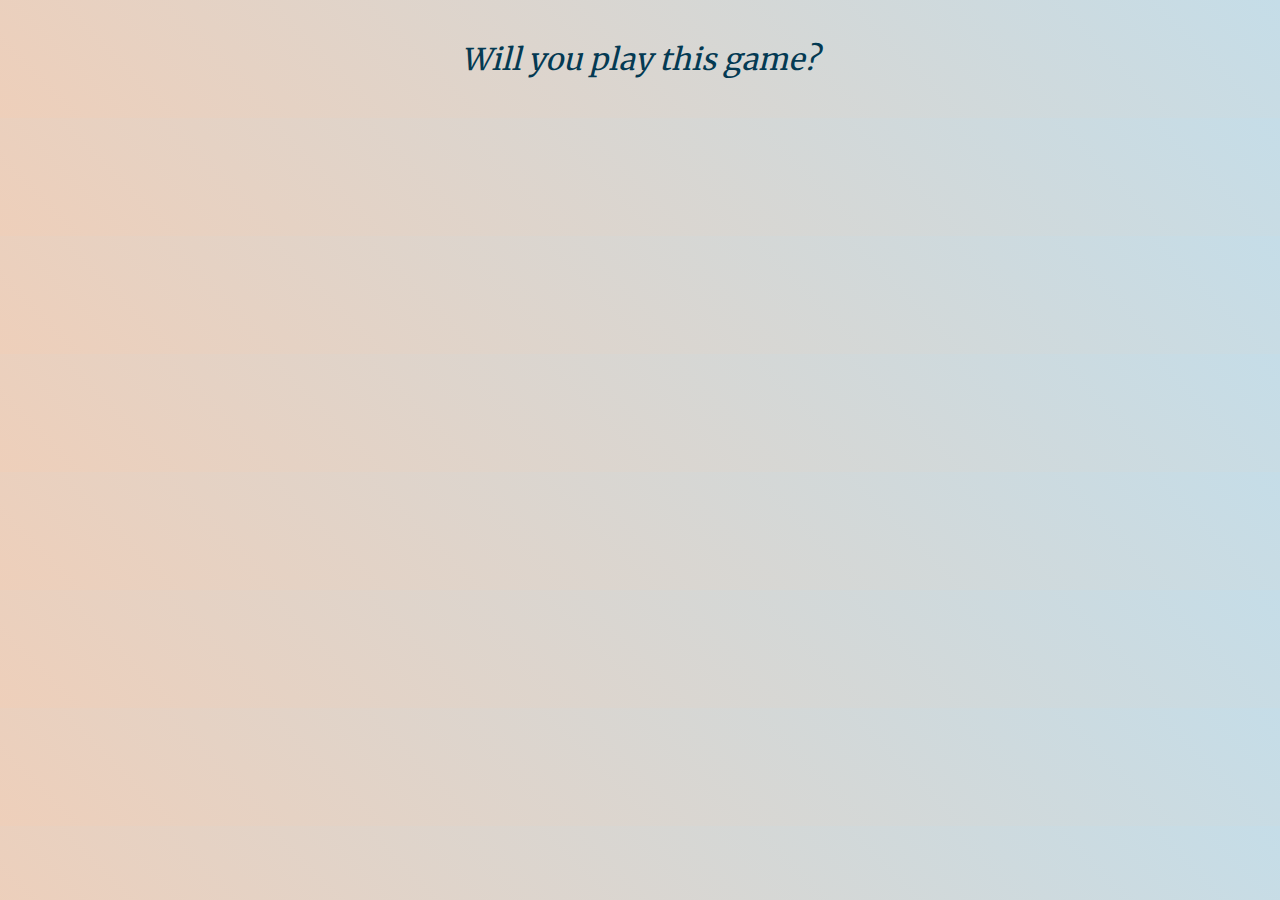
==== tic-tac-toe/index.html @ d2f7ec9b "feat: add header" ====
<!DOCTYPE html>
<html lang="en">
    <head>
        <title>Tic-tac-toe Game</title>
        <meta charset="UTF-8">
        <meta name="author" content="Hanna Ramanenka">
        <meta name="description" content="Tic-tac-toe by Hanpira">
        <meta name="viewport" content="width=device-width, initial scale=1.0">
        <link rel="stylesheet" type="text/css" href="https://necolas.github.io/normalize.css/8.0.1/normalize.css">
        <link rel="icon" href="./assets/favicon.ico">
        <link rel="stylesheet" href="./style.css">
    </head>

    <body>
        <header class="container">
            <div class="header-text"><em>Will you play this game?</em></div>
        </header>

        <main class="container">

        </main>

        <footer>
            <div class="footer-container"> 
                

            </div>
        </footer>

        <script type="module" src="./script.js"></script>

    </body>

</html>
---- tic-tac-toe/style.css ----
html {
    scroll-behavior: smooth;
}

* {
    box-sizing: border-box;
}

@font-face {
    font-family: Merriweather;
    src: url("./assets/fonts/Merriweather-Bold.ttf");
    font-weight: 700;
}

@font-face {
    font-family: Merriweather;
    src: url("./assets/fonts/Merriweather-Regular.ttf");
    font-weight: 400;
}

@font-face {
    font-family: Roboto;
    src: url("./assets/fonts/Roboto-Regular.ttf");
    font-weight: 400;
}

body {
    background: linear-gradient(45deg, #EECFBA, #C5DDE8);
    width: 100%;
    margin: 0 auto;
    padding: 20px;
    font-family: Merriweather;
    font-weight: 400;
    font-size: 30px;
}

.container {
    display: flex;
    justify-content: center;
    align-items: center;
}

.header-text {
    font-family: 700;
    color: #043a53;
    padding: 20px;
}
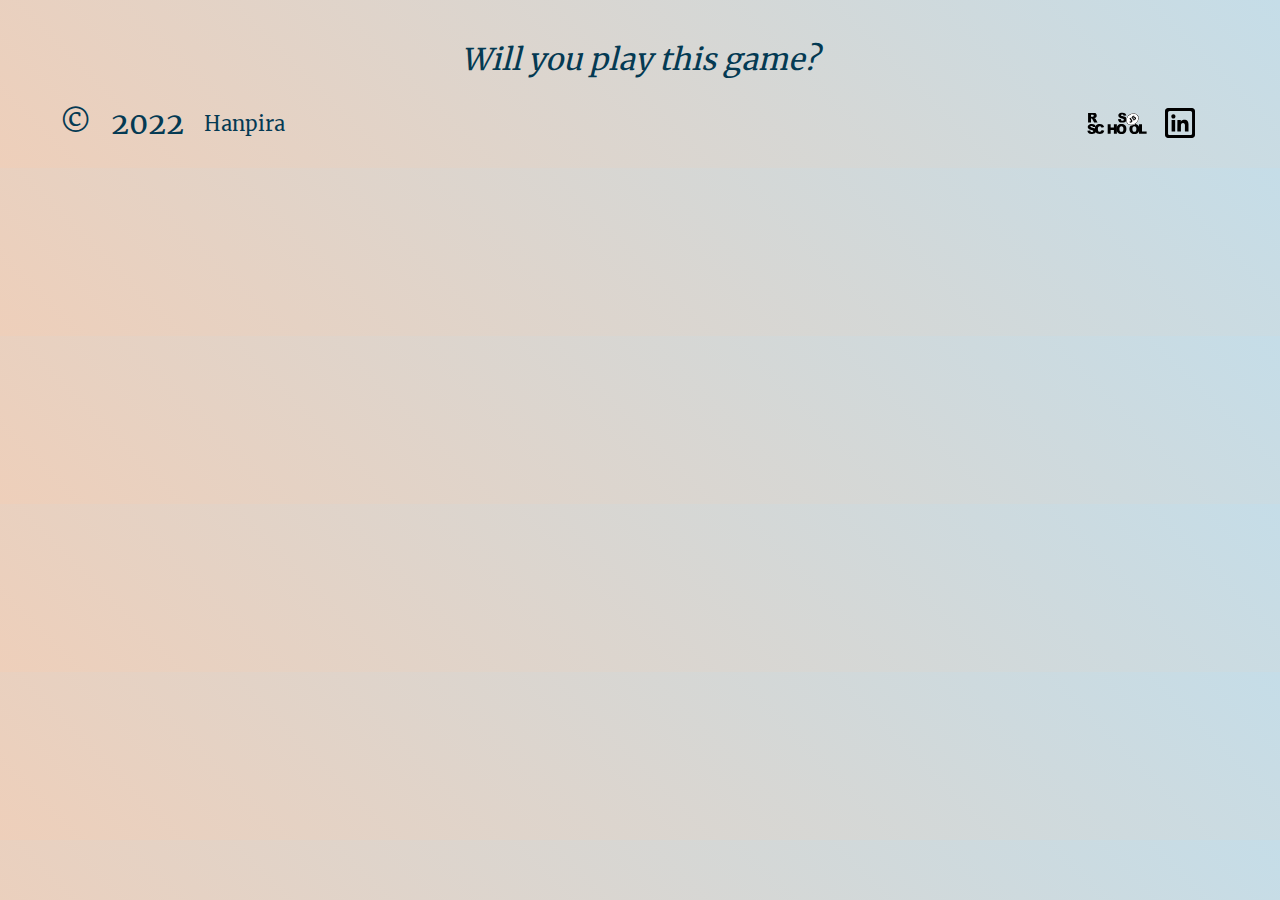
==== commit ecdd529c: "feat: add footer" ====
--- a/tic-tac-toe/index.html
+++ b/tic-tac-toe/index.html
@@ -20,9 +20,23 @@
 
         </main>
 
-        <footer>
-            <div class="footer-container"> 
-                
+        <footer class="footer">
+            <div class="container footer-container"> 
+                <div class="footer-desc">
+                    <p> © </p>
+                    <p> 2022 </p>
+                    <a href="https://github.com/Hanpira" title="github-profile">Hanpira</a>
+                </div>
+                <div class="footer-social">
+                    <a href="https://rs.school/js/" title="rsschool/js">
+                    <div class="social-item social-item-rsschool">
+                    </div>
+                    </a>
+                    <a href="https://www.linkedin.com/in/hanna-ramanenka/">
+                    <div class="social-item social-item-linked">
+                    </div>
+                    </a>
+                </div>
 
             </div>
         </footer>
--- a/tic-tac-toe/style.css
+++ b/tic-tac-toe/style.css
@@ -29,19 +29,124 @@
     width: 100%;
     margin: 0 auto;
     padding: 20px;
-    font-family: Merriweather;
+    font-family: Merriweather, serif;
     font-weight: 400;
     font-size: 30px;
+    color: #043a53;
+    min-height: 100%;
+    display: grid;
+    grid-template-rows: auto 1fr auto;
 }
 
 .container {
     display: flex;
     justify-content: center;
     align-items: center;
+    max-width: 1440px;
+}
+
+@media (max-width: 1440px) {
+    .container {
+        max-width: 1440px;
+    }
+}
+
+@media (max-width: 768px) {
+    .container {
+        max-width: 768px;
+    }
+}
+
+@media (max-width: 320px) {
+    .container {
+        max-width: none;
+    }
 }
 
 .header-text {
     font-family: 700;
-    color: #043a53;
     padding: 20px;
 }
+
+
+/* Footer */
+
+.footer {
+    display: flex;
+    justify-content: flex-end;
+    height: 50px;
+}
+
+.footer-container {
+    display: flex;
+    align-items: center;
+    justify-content: space-between;
+    gap: 50px;
+    width: calc(100% - 40px);
+    max-width: 1440px;
+    margin: 0 auto;
+    padding: 20px;
+}
+
+.footer-container a {
+    text-decoration: none;
+    transition: 0.5s;
+    font-size: 20px;
+    color: #043a53;
+}
+
+.footer-container a:hover {
+    color: #97c3f5;
+}
+
+.footer-desc {
+    display: flex;
+    align-items: center;
+    justify-content: space-between;
+    gap: 20px;
+}
+
+.footer-social {
+    display: flex;
+    align-items: center;
+    gap: 18px;
+    list-style: none;
+    padding-right: 25px;
+}
+
+.social-item {
+    background-position: 50%;
+    background-size: contain;
+    background-repeat: no-repeat;
+    transition: 0.5s;
+    width: 60px;
+    height: 60px;
+}
+
+.social-item-rsschool {
+    background-image: url('./assets/svg/rsschool-js.svg');
+    height: 50px;
+}
+
+.social-item-linked {
+    background-image: url('./assets/svg/linked.svg');
+    width: 30px;
+    height: 30px;
+}
+
+.social-item:hover {
+    filter: invert(15%) sepia(5%) saturate(28%) hue-rotate(78deg) brightness(92%) contrast(57%);
+}
+
+@media (max-width: 768px) {
+    .footer-container {
+        flex-direction: column;
+        align-items: center;
+        flex-wrap: wrap;
+        padding: 28px 10px 40px 10px;
+    }
+
+    .footer-social {
+        padding-top: 11px;
+    }
+}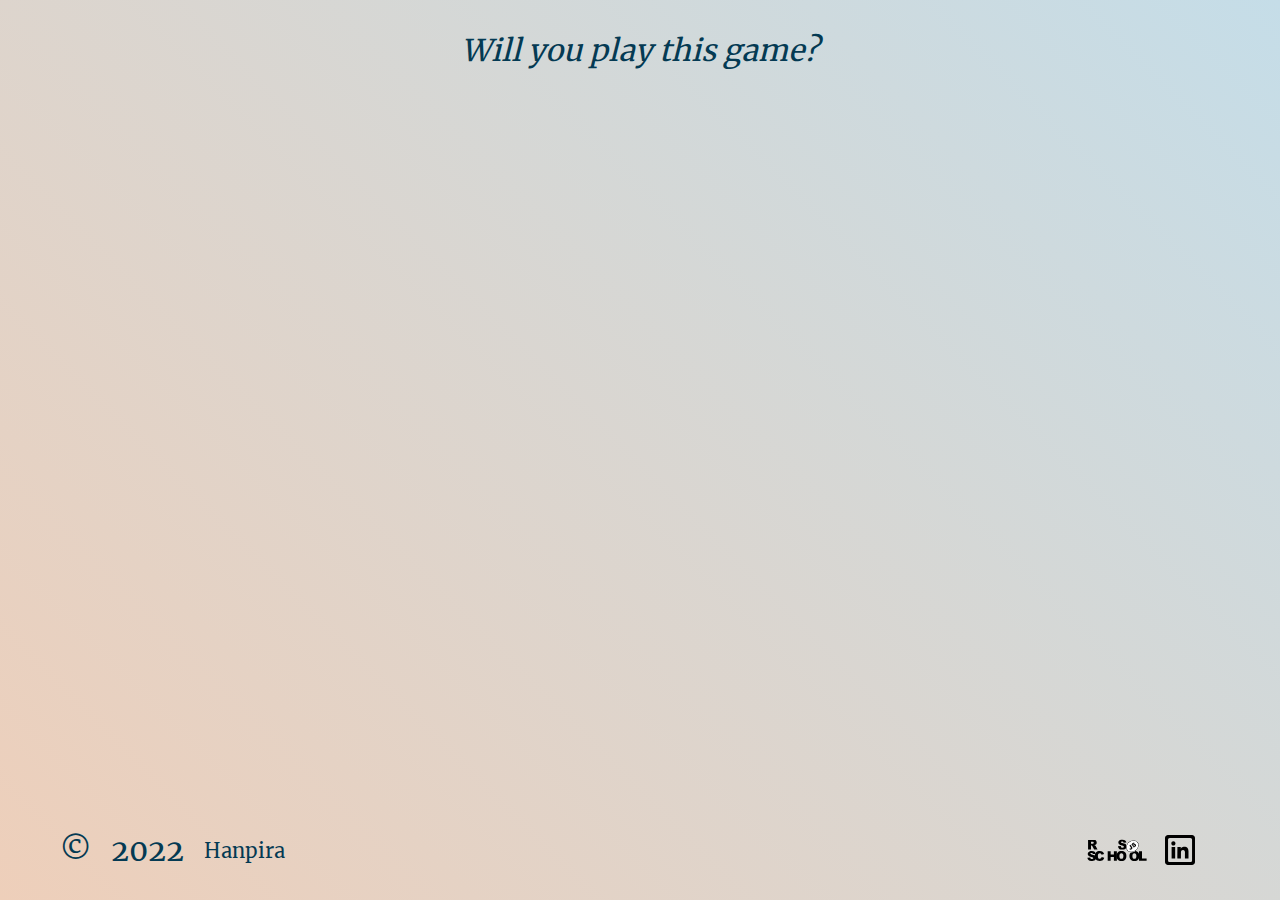
==== commit af7dcba0: "refactor: push footer down" ====
--- a/tic-tac-toe/index.html
+++ b/tic-tac-toe/index.html
@@ -12,11 +12,11 @@
     </head>
 
     <body>
-        <header class="container">
+        <header class="header container">
             <div class="header-text"><em>Will you play this game?</em></div>
         </header>
 
-        <main class="container">
+        <main class="main container">
 
         </main>
 
--- a/tic-tac-toe/style.css
+++ b/tic-tac-toe/style.css
@@ -1,5 +1,6 @@
 html {
     scroll-behavior: smooth;
+    height: 100%;
 }
 
 * {
@@ -63,18 +64,25 @@
     }
 }
 
+.header {
+    height: 60px;
+}
+
 .header-text {
     font-family: 700;
     padding: 20px;
 }
 
+.main {
+    height: calc(100% - 60px - 60px);
+}
 
 /* Footer */
 
 .footer {
     display: flex;
     justify-content: flex-end;
-    height: 50px;
+    height: 60px;
 }
 
 .footer-container {
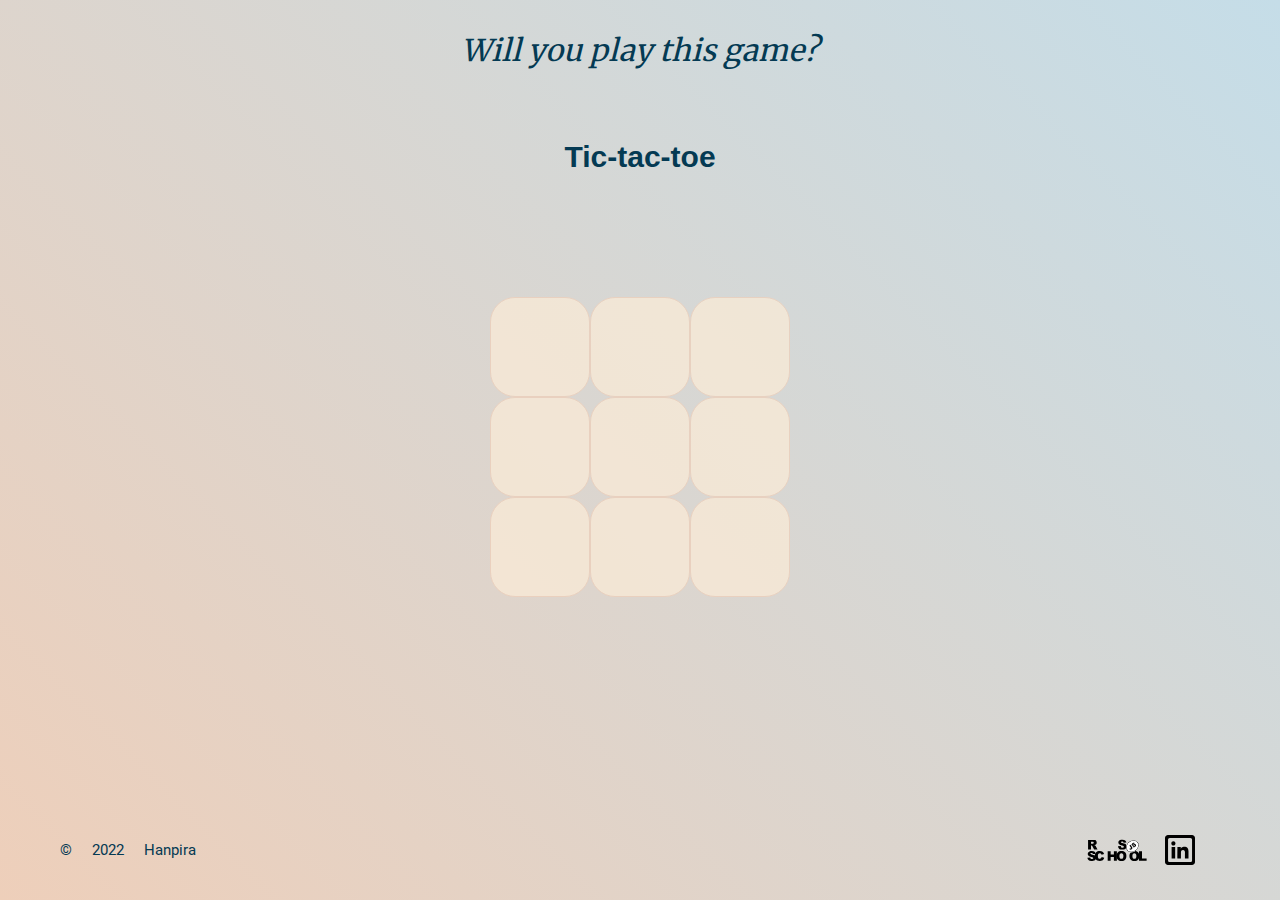
==== commit ba7f1157: "feat: add style to main section" ====
--- a/tic-tac-toe/index.html
+++ b/tic-tac-toe/index.html
@@ -17,6 +17,21 @@
         </header>
 
         <main class="main container">
+            <h1 class="title-game"> Tic-tac-toe</h1>
+            <div class="area-wrapper">
+                <div id="area">
+                    <div class="box"></div>
+                    <div class="box"></div>
+                    <div class="box"></div>
+                    <div class="box"></div>
+                    <div class="box"></div>
+                    <div class="box"></div>
+                    <div class="box"></div>
+                    <div class="box"></div>
+                    <div class="box"></div>
+
+                </div> 
+            </div>
 
         </main>
 
--- a/tic-tac-toe/style.css
+++ b/tic-tac-toe/style.css
@@ -75,6 +75,49 @@
 
 .main {
     height: calc(100% - 60px - 60px);
+    display: flex;
+    flex-direction: column;
+    padding: 20px;
+}
+
+.title-game {
+    font-family: Robotica, sans-serif;
+    font-size: 30px;
+    padding: 20px;
+}
+
+.area-wrapper {
+    width: 100%;
+    height: 100%;
+    display: flex;
+    justify-content: center;
+    align-items: center;
+}
+
+#area {
+    width: 300px;
+    height: 300px;
+    border-radius: 25px;
+    display: flex;
+    flex-wrap: wrap;
+}
+
+.box {
+    width: 100px;
+    height: 100px;
+    background-color: #faebd7;
+    border: 1px solid #EECFBA;
+    opacity: 0.75;
+    border-radius: 25px;
+    text-align: center;
+    display: flex;
+    justify-content: center;
+    align-items: center;
+}
+
+.box:hover {
+    background-color: #97c3f5;
+    opacity: 0.5;
 }
 
 /* Footer */
@@ -83,6 +126,8 @@
     display: flex;
     justify-content: flex-end;
     height: 60px;
+    font-family: Roboto, sans-serif;
+    font-size: 15px;
 }
 
 .footer-container {
@@ -99,7 +144,6 @@
 .footer-container a {
     text-decoration: none;
     transition: 0.5s;
-    font-size: 20px;
     color: #043a53;
 }
 
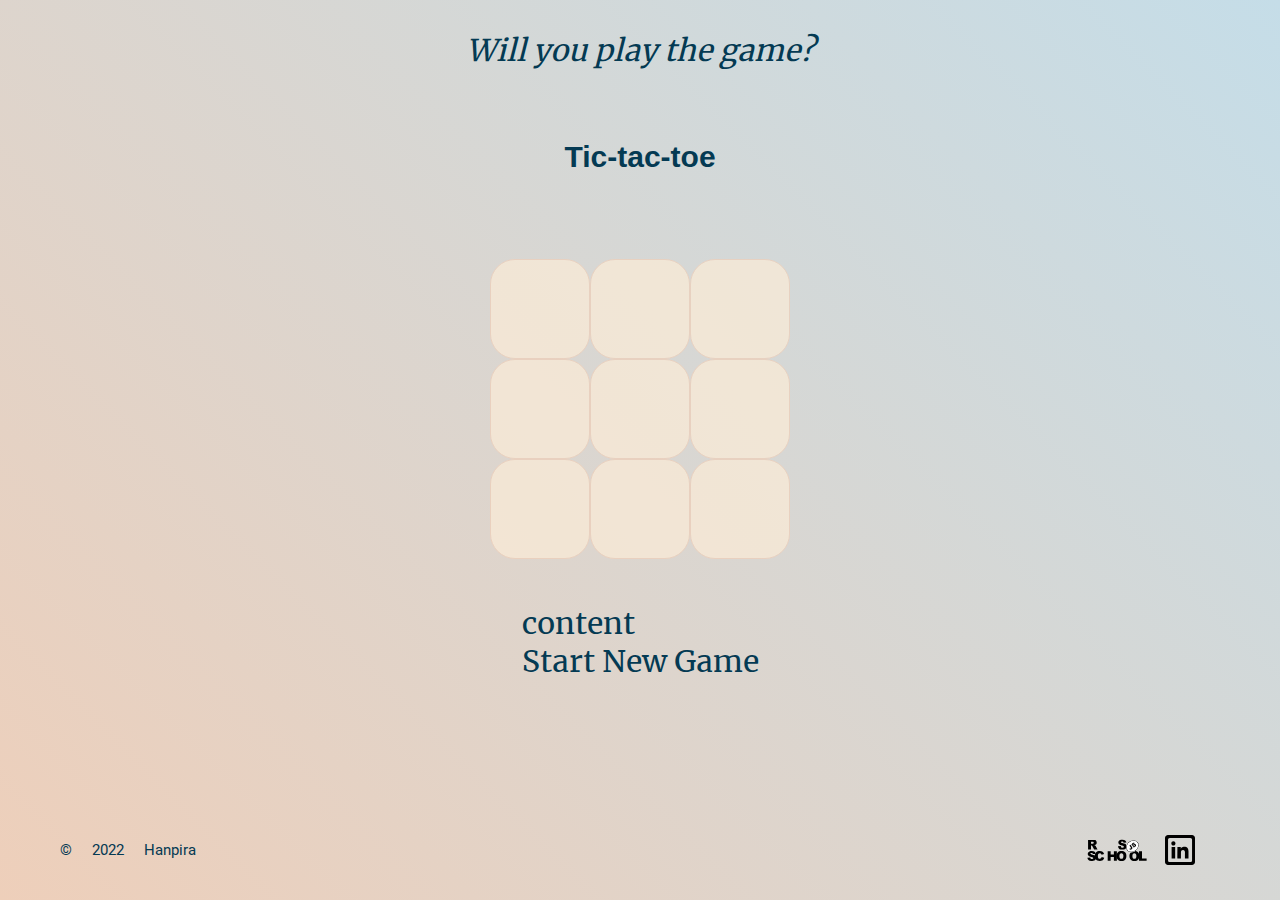
==== commit 934a22f0: "feat: add alert window to index.html" ====
--- a/tic-tac-toe/index.html
+++ b/tic-tac-toe/index.html
@@ -13,7 +13,7 @@
 
     <body>
         <header class="header container">
-            <div class="header-text"><em>Will you play this game?</em></div>
+            <div class="header-text"><em>Will you play the game?</em></div>
         </header>
 
         <main class="main container">
@@ -29,10 +29,15 @@
                     <div class="box"></div>
                     <div class="box"></div>
                     <div class="box"></div>
-
                 </div> 
             </div>
-
+            <div id="result-module-wrapper">
+                <div id="overlay"></div>
+                <div id="module-window">
+                    <div id="content"> content</div>
+                    <div id="btn-close"> Start New Game</div>
+                </div>
+            </div>
         </main>
 
         <footer class="footer">
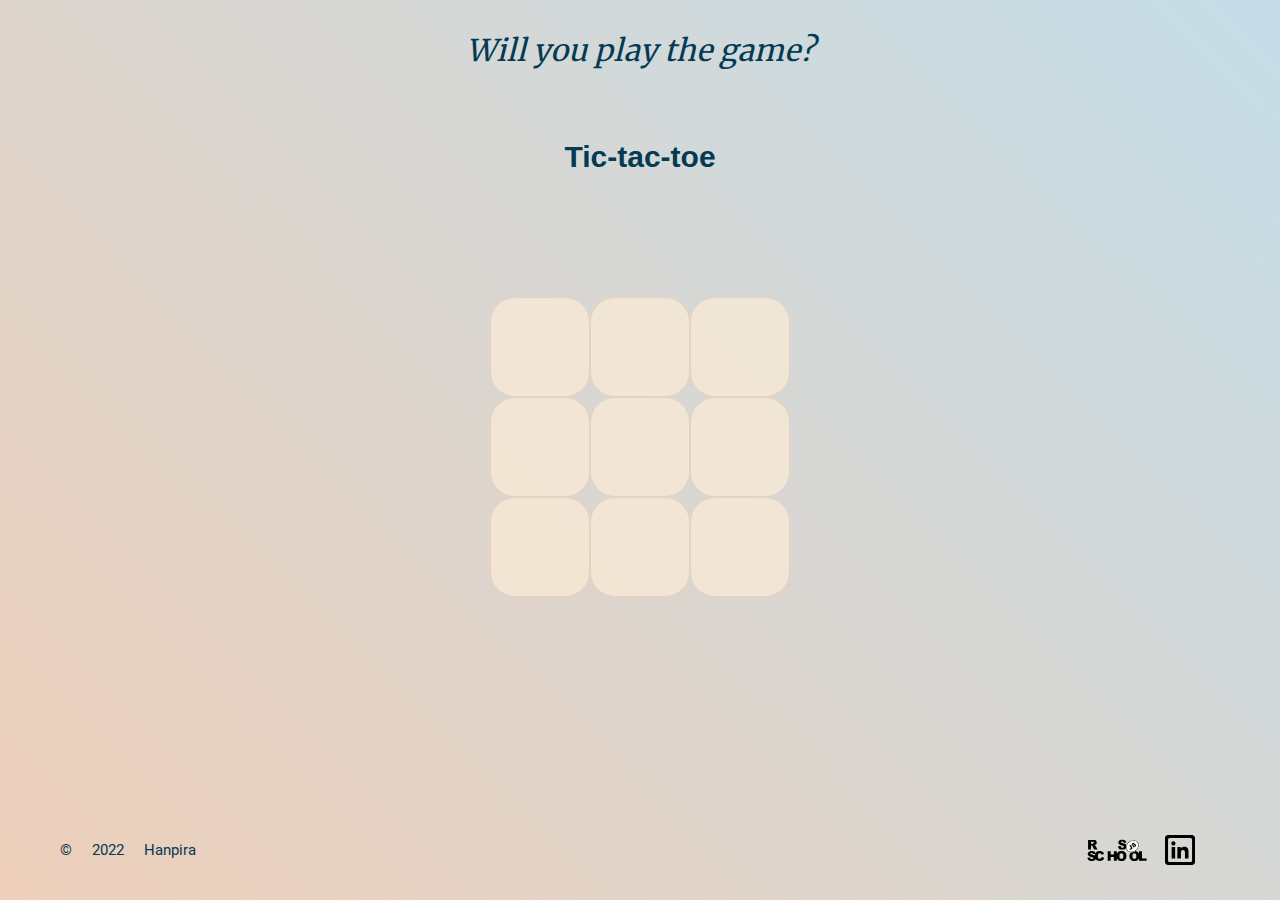
==== commit ed518628: "feat: add style to alert window" ====
--- a/tic-tac-toe/index.html
+++ b/tic-tac-toe/index.html
@@ -31,11 +31,12 @@
                     <div class="box"></div>
                 </div> 
             </div>
-            <div id="result-module-wrapper">
+            <div id="modal-wrapper">
                 <div id="overlay"></div>
-                <div id="module-window">
-                    <div id="content"> content</div>
-                    <div id="btn-close"> Start New Game</div>
+                <div id="modal-window">
+                    <h2 class="modal-header">Game Over</h2>
+                    <div id="modal-content"> content</div>
+                    <div id="btn-restart"> Try again?</div>
                 </div>
             </div>
         </main>
--- a/tic-tac-toe/style.css
+++ b/tic-tac-toe/style.css
@@ -120,6 +120,63 @@
     opacity: 0.5;
 }
 
+#modal-wrapper {
+    width: 100%;
+    height: 100%;
+    background-color: #043a53;
+    color: #C5DDE8;
+    display: none;
+}
+
+#overlay {
+    width: 100%;
+    height: 100%;
+    position: absolute;
+    top: 0;
+    left: 0;
+}
+
+#modal-window {
+    width: 300px;
+    height: 200px;
+    border: 1px solid #97c3f5;
+    border-radius: 25px;
+    background-color: #043a53;
+    font-size: 20px;
+    position: absolute;
+    top: 50%;
+    left: 50%;
+    transform: translate(-50%, -50%);
+    display: flex;
+    flex-direction: column;
+    align-items: center;
+    justify-content: space-between;
+}
+
+.modal-header {
+    font-size: 25px;
+    padding-top: 15px;
+    margin: 0;
+}
+
+#modal-content {
+    margin: 0;
+    padding: 0;
+}
+
+#btn-restart {
+    width: 300px;
+    height: 40px;
+    color: #EECFBA;
+    text-align: center;
+    padding-bottom: 25px;
+    cursor: pointer;
+}
+
+#btn-restart:hover {
+    color: #00ffff;
+}
+
 /* Footer */
 
 .footer {
